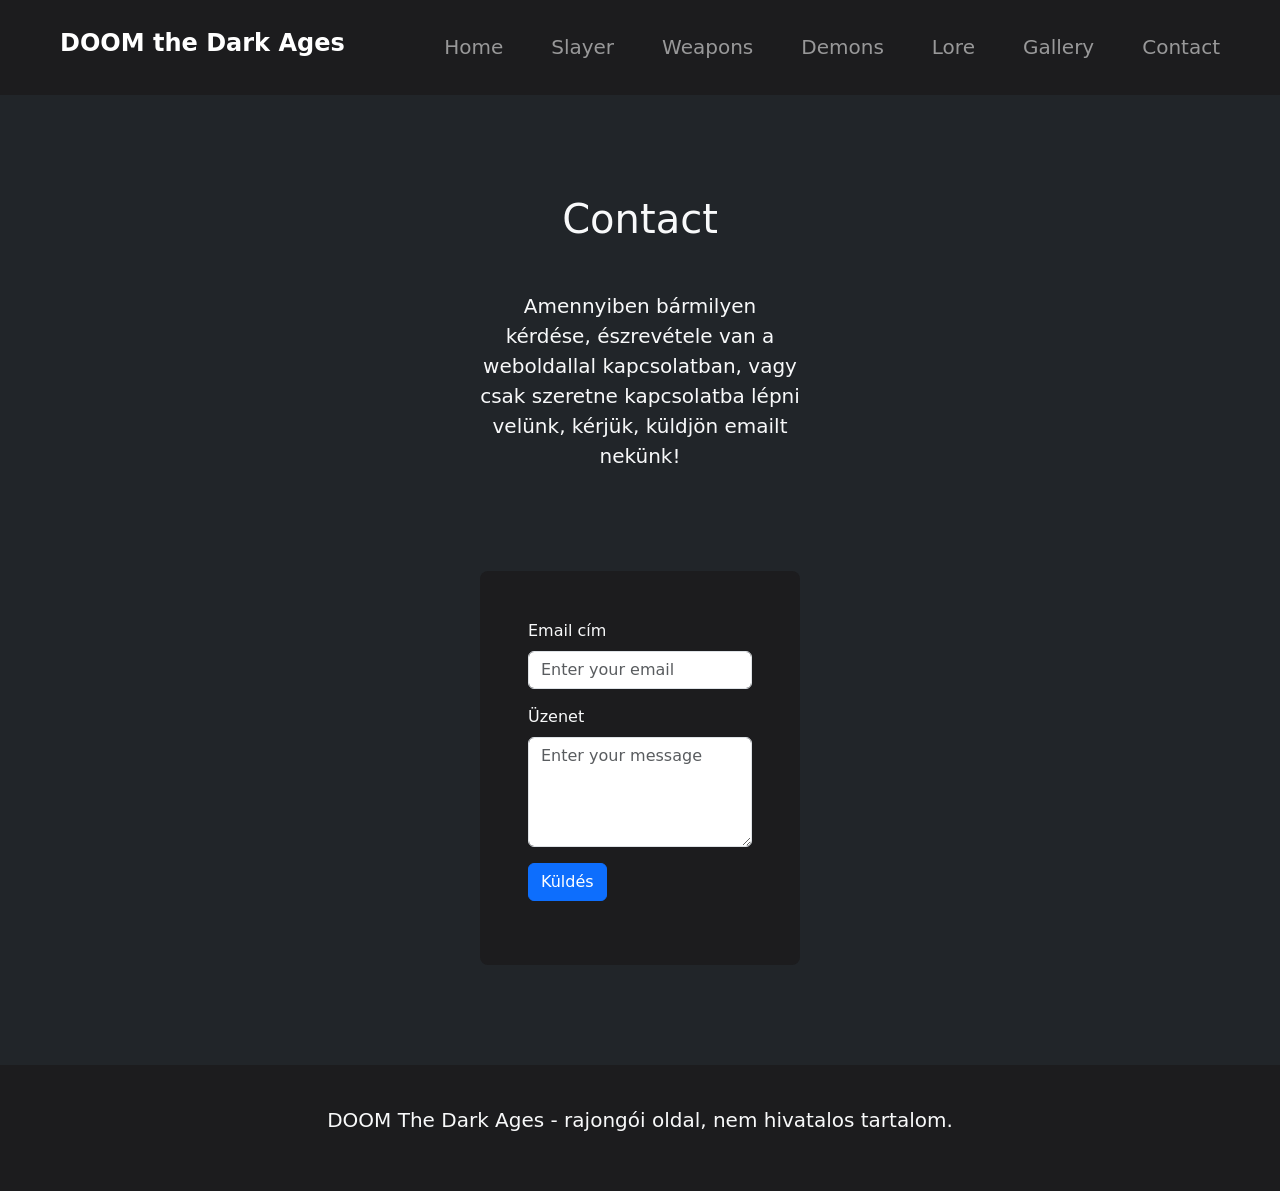
==== contact.html @ fdf14a86 "main,footer_contact.html Co-authored-by: Copilot <copilot@github.com>" ====
<!DOCTYPE html>
<html lang="hu">

<head>
    <meta charset="UTF-8">
    <meta name="viewport" content="width=device-width, initial-scale=1.0">
    <title>DOOM the dark ages</title>
    <link href="https://cdn.jsdelivr.net/npm/bootstrap@5.3.8/dist/css/bootstrap.min.css" rel="stylesheet"
        integrity="sha384-sRIl4kxILFvY47J16cr9ZwB07vP4J8+LH7qKQnuqkuIAvNWLzeN8tE5YBujZqJLB" crossorigin="anonymous">
    <link rel="stylesheet" href="./css/style.css ">
</head>

<body class="bg-dark text-light">
    <header id="header">
        <nav class="navbar navbar-dark bg-dark-css py-4">
            <div class="container-fluid d-flex justify-content-between align-items-center reveal">

                <p class="navbar-brand mx-5 h1 fs-4 fw-bold">DOOM the Dark Ages</p>

                <ul class="navbar-nav d-flex flex-row gap-5 fs-5 mx-5">
                    <li class="nav-item"><a class="nav-link" href="index.html">Home</a></li>
                    <li class="nav-item"><a class="nav-link" href="slayer.html">Slayer</a></li>
                    <li class="nav-item"><a class="nav-link" href="weapons.html">Weapons</a></li>
                    <li class="nav-item"><a class="nav-link" href="demons.html">Demons</a></li>
                    <li class="nav-item"><a class="nav-link" href="lore.html">Lore</a></li>
                    <li class="nav-item"><a class="nav-link" href="gallery.html">Gallery</a></li>
                    <li class="nav-item"><a class="nav-link" href="contact.html">Contact</a></li>
                </ul>

            </div>
        </nav>
    </header>


    <main>
        <h1 class="text-center mx-4 p3 mt mb-5 fs-1">Contact</h1>
        <p class="fs-5 text-center w-25 mx-auto mb">Amennyiben bármilyen kérdése, észrevétele van a weboldallal
            kapcsolatban, vagy
            csak szeretne kapcsolatba lépni velünk, kérjük, küldjön emailt nekünk!</p>

        <div class="reveal container rounded-3 bg-dark-css p-5 m-5 mx-auto w-25 mb hover-card">
            <form>
                <div class="mb-3">
                    <label for="email" class="form-label">Email cím</label>
                    <input type="email" class="form-control" id="email" placeholder="Enter your email">
                </div>
                <div class="mb-3">
                    <label for="message" class="form-label">Üzenet</label>
                    <textarea class="form-control" id="message" rows="4" placeholder="Enter your message"></textarea>
                    <button type="submit" class="btn btn-primary mt-3">Küldés</button>
            </form>

        </div>
    </main>


    <footer class="bg-dark-css container-fluid py-3 mt">
        <div class="reveal">
            <p class="text-center fs-5 p-4">DOOM The Dark Ages - rajongói oldal, nem hivatalos tartalom.</p>
        </div>
    </footer>


    <script src="https://cdn.jsdelivr.net/npm/bootstrap@5.3.8/dist/js/bootstrap.bundle.min.js"
        integrity="sha384-FKyoEForCGlyvwx9Hj09JcYn3nv7wiPVlz7YYwJrWVcXK/BmnVDxM+D2scQbITxI"
        crossorigin="anonymous"></script>

    <script src="./js/script.js"></script>

</body>

</html>
---- css/style.css ----
.reveal {
    opacity: 0;
    transform: translateY(50px);
    transition: all 0.8s ease;
}

.reveal.active {
    opacity: 1;
    transform: translateY(0);
}

.bg-dark-css {
    background-color: #1c1c1e;
}

.btn-dark {
    background-color: #1c1c1e;
    color: #fff;
    border: 1px solid #fff;
}

.line {
    width: 30%;
    height: 3px;
    background-color: #c7c7c7;
    margin: 0 auto;
}

.mt {
    margin-top: 100px;
}

.mb {
    margin-bottom: 100px;
}

.hover-card {
    transition: 0.3s ease;
}

.hover-card:hover {
    transform: scale(1.03);
    box-shadow: 0 0 20px rgb(1, 0, 24);
}
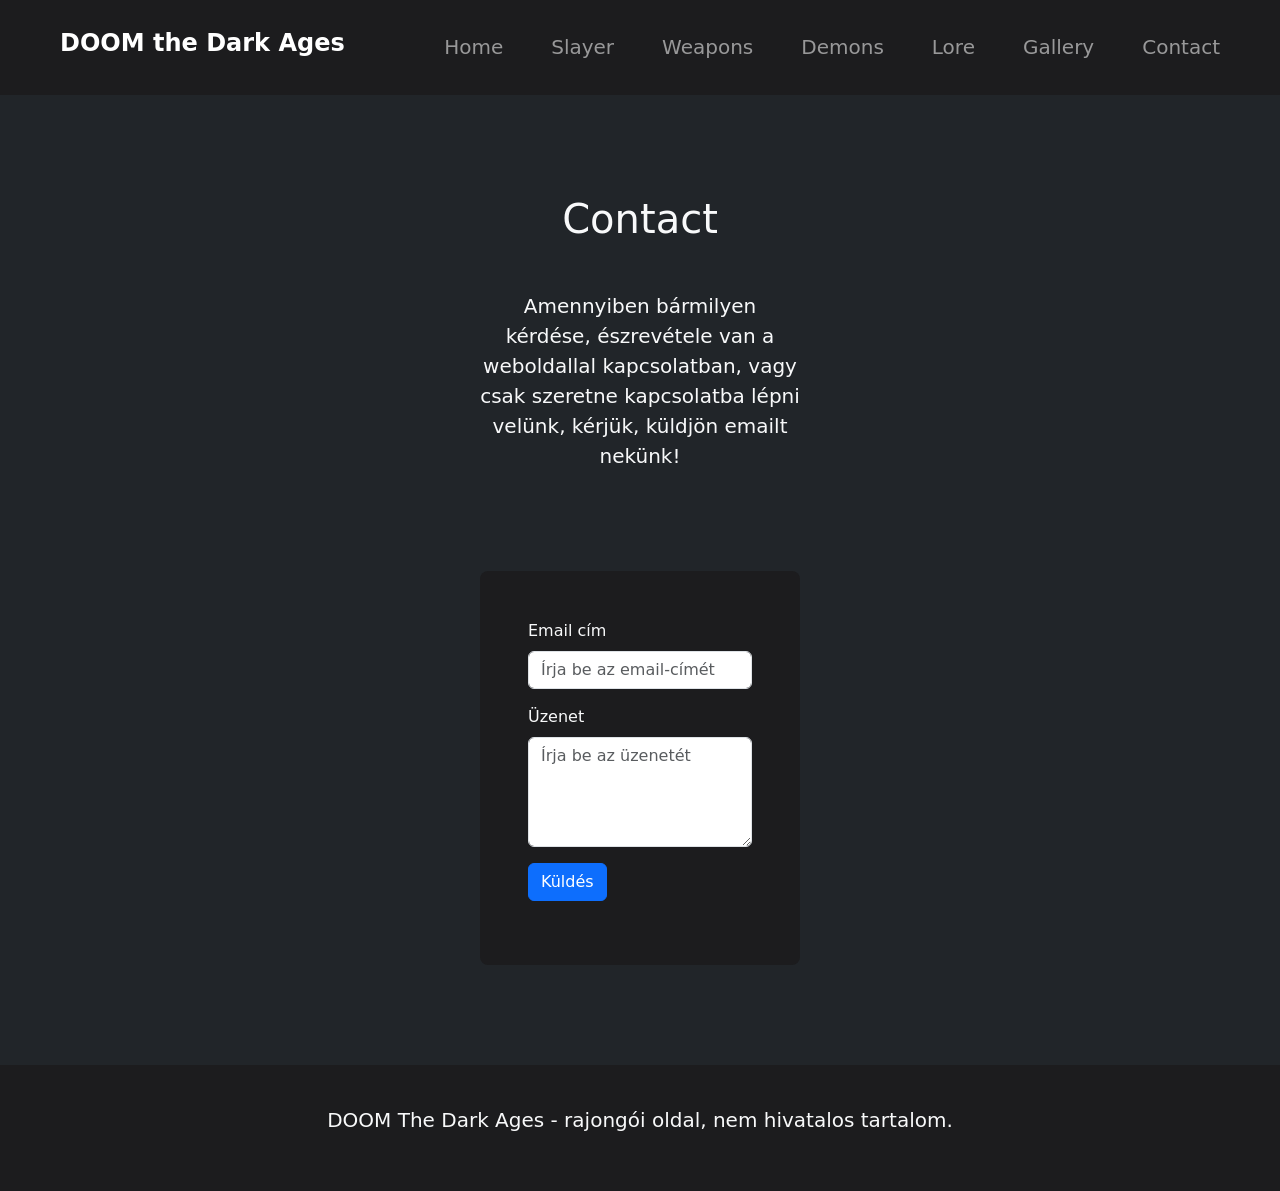
==== commit 93a5912a: "reapairs_contact.html Co-authored-by: Copilot <copilot@github.com>" ====
--- a/contact.html
+++ b/contact.html
@@ -42,11 +42,11 @@
             <form>
                 <div class="mb-3">
                     <label for="email" class="form-label">Email cím</label>
-                    <input type="email" class="form-control" id="email" placeholder="Enter your email">
+                    <input type="email" class="form-control" id="email" placeholder="Írja be az email-címét">
                 </div>
                 <div class="mb-3">
                     <label for="message" class="form-label">Üzenet</label>
-                    <textarea class="form-control" id="message" rows="4" placeholder="Enter your message"></textarea>
+                    <textarea class="form-control" id="message" rows="4" placeholder="Írja be az üzenetét"></textarea>
                     <button type="submit" class="btn btn-primary mt-3">Küldés</button>
             </form>
 
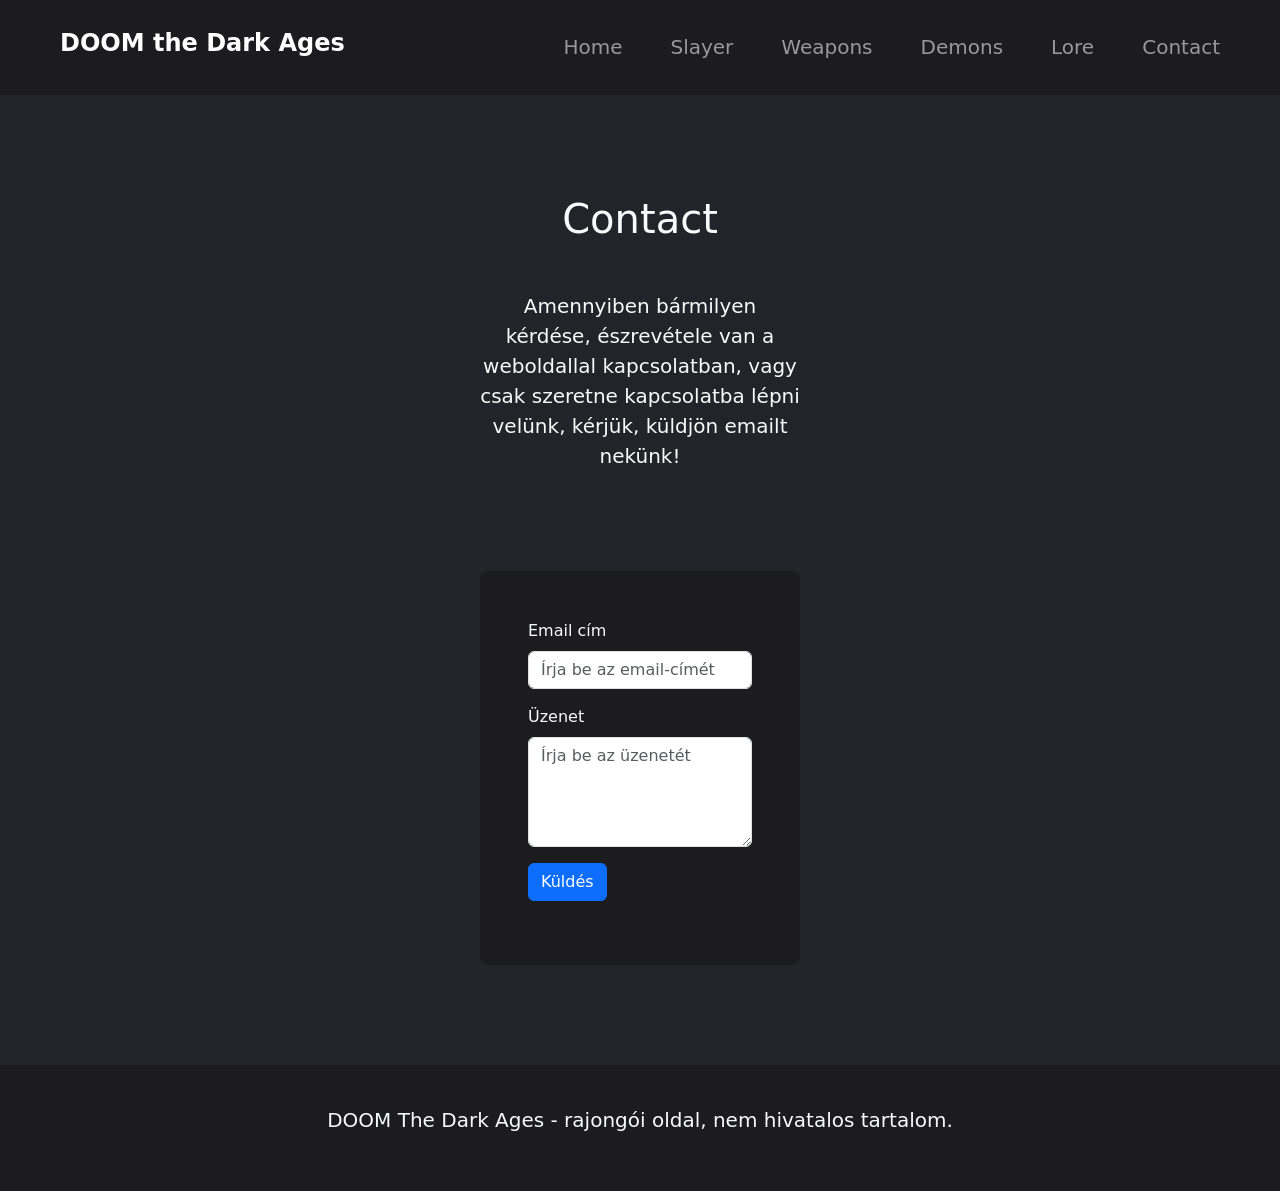
==== commit f6768793: "main_lore.html Co-authored-by: Copilot <copilot@github.com>" ====
--- a/contact.html
+++ b/contact.html
@@ -13,7 +13,7 @@
 <body class="bg-dark text-light">
     <header id="header">
         <nav class="navbar navbar-dark bg-dark-css py-4">
-            <div class="container-fluid d-flex justify-content-between align-items-center reveal">
+            <div class="container-fluid d-flex justify-content-between align-items-center">
 
                 <p class="navbar-brand mx-5 h1 fs-4 fw-bold">DOOM the Dark Ages</p>
 
@@ -23,7 +23,6 @@
                     <li class="nav-item"><a class="nav-link" href="weapons.html">Weapons</a></li>
                     <li class="nav-item"><a class="nav-link" href="demons.html">Demons</a></li>
                     <li class="nav-item"><a class="nav-link" href="lore.html">Lore</a></li>
-                    <li class="nav-item"><a class="nav-link" href="gallery.html">Gallery</a></li>
                     <li class="nav-item"><a class="nav-link" href="contact.html">Contact</a></li>
                 </ul>
 
--- a/css/style.css
+++ b/css/style.css
@@ -26,6 +26,20 @@
     margin: 0 auto;
 }
 
+.line2 {
+    width: 15%;
+    height: 3px;
+    background-color: #c7c7c7;
+    margin: 0 auto;
+}
+
+.line3 {
+    width: 40%;
+    height: 3px;
+    background-color: #c7c7c7;
+    margin: 0px;
+}
+
 .mt {
     margin-top: 100px;
 }
@@ -41,4 +55,53 @@
 .hover-card:hover {
     transform: scale(1.03);
     box-shadow: 0 0 20px rgb(1, 0, 24);
+}
+
+.img-container {
+    width: 100%;
+    height: 280px;
+    overflow: hidden;
+}
+
+.img-container img {
+    width: 100%;
+    height: auto;
+    display: block;
+    transform: translateY(-50px);
+}
+
+.img-container-uac {
+    width: 100%;
+    height: 280px;
+    overflow: hidden;
+}
+
+.img-container-uac img {
+    width: 100%;
+    height: auto;
+    display: block;
+    transform: translateY(-140px);
+}
+
+.hover-img {
+    width: 300px;
+    transition: 0.3s ease;
+}
+
+.hover-img:hover {
+    transform: scale(1.1);
+    box-shadow: 0 0 20px red;
+    filter: brightness(1.2);
+}
+
+.img-container-doom-tda {
+    width: 100%;
+    height: 340px;
+    overflow: hidden;
+}
+
+.img-container-doom-tda img {
+    width: 100%;
+    height: auto;
+    display: block;
 }
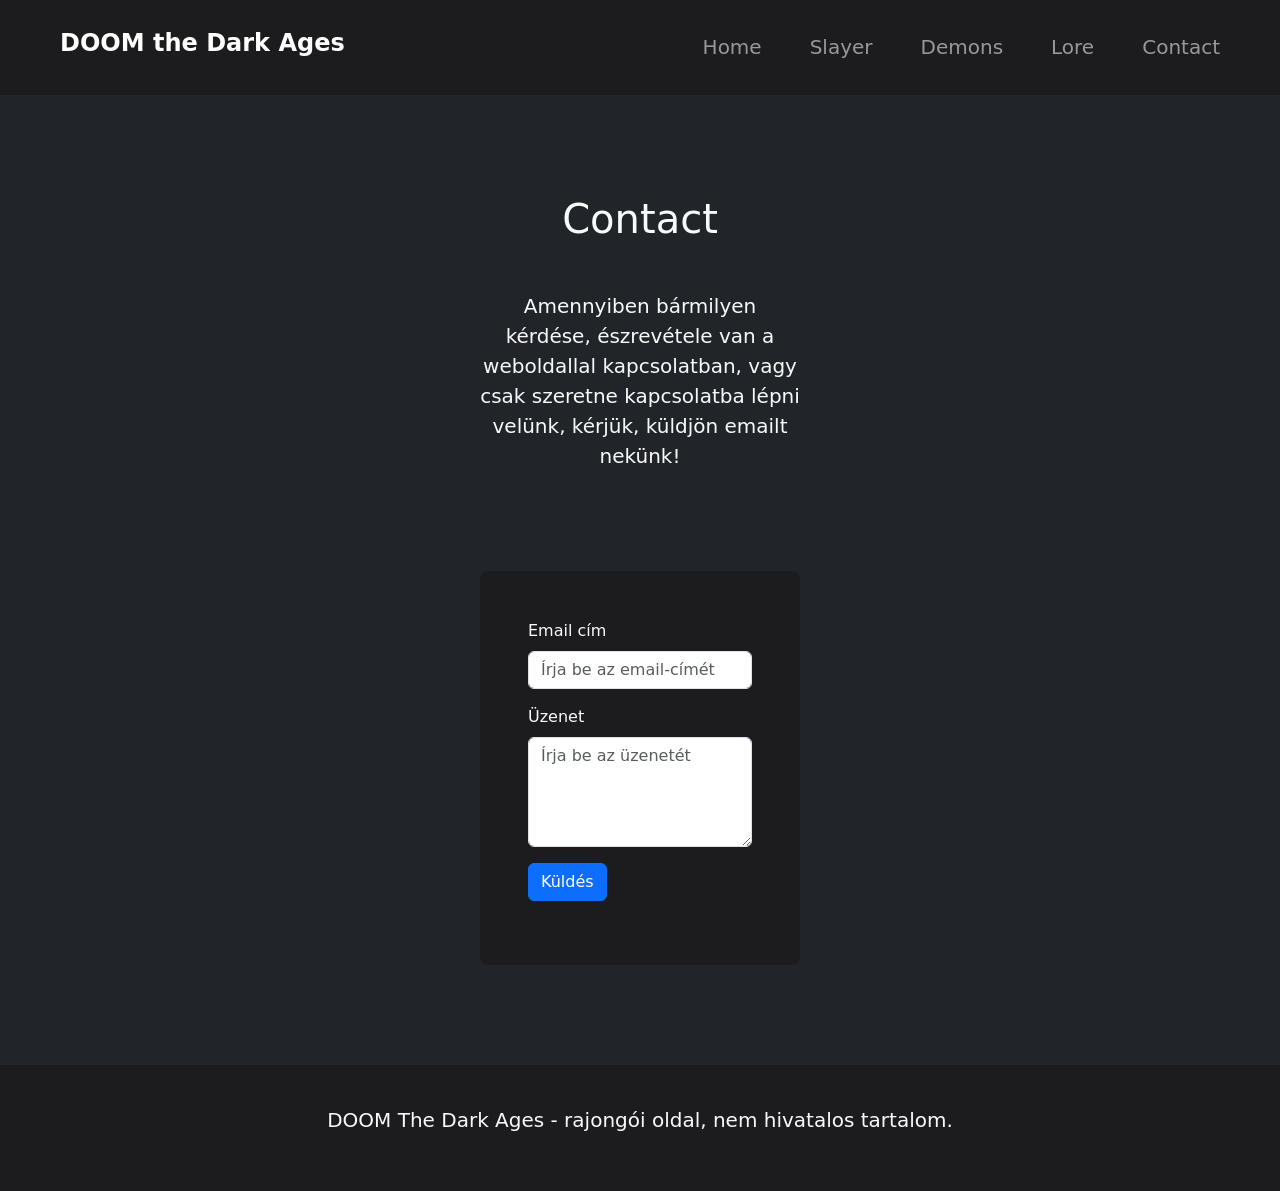
==== commit 37fddbb1: "small changes and demons.html finished" ====
--- a/contact.html
+++ b/contact.html
@@ -20,7 +20,6 @@
                 <ul class="navbar-nav d-flex flex-row gap-5 fs-5 mx-5">
                     <li class="nav-item"><a class="nav-link" href="index.html">Home</a></li>
                     <li class="nav-item"><a class="nav-link" href="slayer.html">Slayer</a></li>
-                    <li class="nav-item"><a class="nav-link" href="weapons.html">Weapons</a></li>
                     <li class="nav-item"><a class="nav-link" href="demons.html">Demons</a></li>
                     <li class="nav-item"><a class="nav-link" href="lore.html">Lore</a></li>
                     <li class="nav-item"><a class="nav-link" href="contact.html">Contact</a></li>
@@ -37,7 +36,7 @@
             kapcsolatban, vagy
             csak szeretne kapcsolatba lépni velünk, kérjük, küldjön emailt nekünk!</p>
 
-        <div class="reveal container rounded-3 bg-dark-css p-5 m-5 mx-auto w-25 mb hover-card">
+        <div class="reveal container rounded-3 bg-dark-css p-5 m-5 mx-auto w-25 mb">
             <form>
                 <div class="mb-3">
                     <label for="email" class="form-label">Email cím</label>
@@ -54,7 +53,7 @@
 
 
     <footer class="bg-dark-css container-fluid py-3 mt">
-        <div class="reveal">
+        <div class="">
             <p class="text-center fs-5 p-4">DOOM The Dark Ages - rajongói oldal, nem hivatalos tartalom.</p>
         </div>
     </footer>
--- a/css/style.css
+++ b/css/style.css
@@ -37,7 +37,7 @@
     width: 40%;
     height: 3px;
     background-color: #c7c7c7;
-    margin: 0px;
+    margin: 0 auto;
 }
 
 .mt {
@@ -48,13 +48,25 @@
     margin-bottom: 100px;
 }
 
-.hover-card {
-    transition: 0.3s ease;
+.lore-layout .lore-image {
+    width: 100%;
+    height: 280px;
+    margin: 0;
+    overflow: hidden;
+    border-radius: 12px;
+    background-color: #111113;
 }
 
-.hover-card:hover {
-    transform: scale(1.03);
-    box-shadow: 0 0 20px rgb(1, 0, 24);
+.lore-layout .lore-image img {
+    width: 100%;
+    height: 100%;
+    display: block;
+    object-fit: cover;
+}
+
+.lore-layout .lore-logo img {
+    object-fit: contain;
+    padding: 1rem;
 }
 
 .img-container {
@@ -83,19 +95,8 @@
     transform: translateY(-140px);
 }
 
-.hover-img {
-    width: 300px;
-    transition: 0.3s ease;
-}
-
-.hover-img:hover {
-    transform: scale(1.1);
-    box-shadow: 0 0 20px red;
-    filter: brightness(1.2);
-}
-
 .img-container-doom-tda {
-    width: 100%;
+    width: 90%;
     height: 340px;
     overflow: hidden;
 }
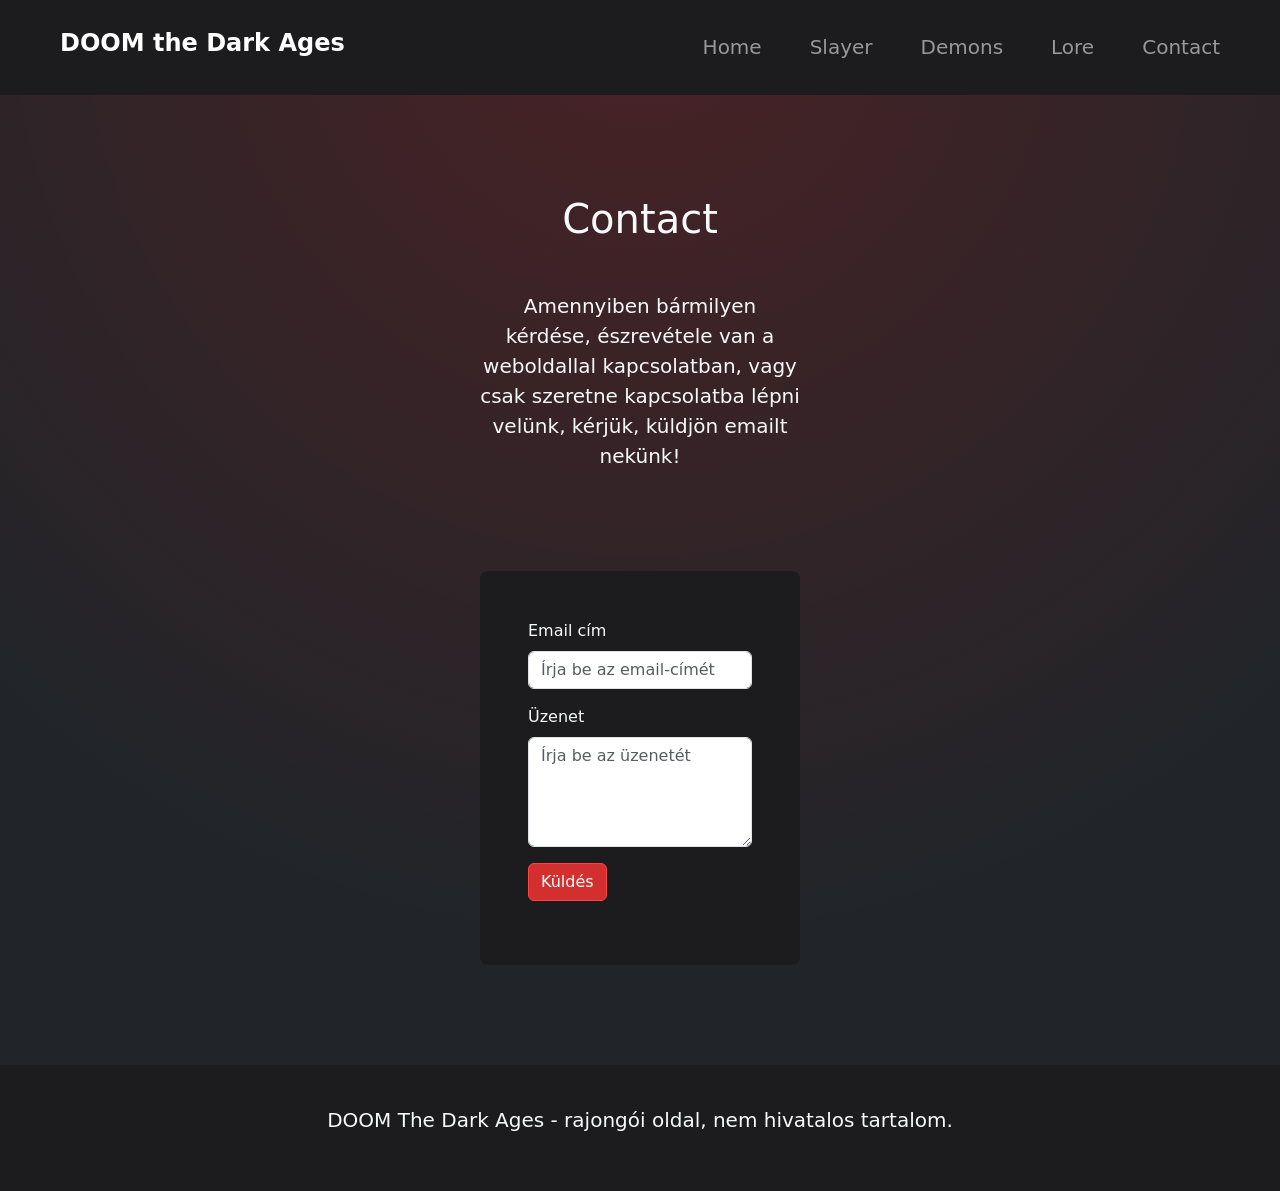
==== commit 9b003c3b: "redesign basics" ====
--- a/contact.html
+++ b/contact.html
@@ -8,6 +8,7 @@
     <link href="https://cdn.jsdelivr.net/npm/bootstrap@5.3.8/dist/css/bootstrap.min.css" rel="stylesheet"
         integrity="sha384-sRIl4kxILFvY47J16cr9ZwB07vP4J8+LH7qKQnuqkuIAvNWLzeN8tE5YBujZqJLB" crossorigin="anonymous">
     <link rel="stylesheet" href="./css/style.css ">
+    <link rel="stylesheet" href="./css/style_2.css">
 </head>
 
 <body class="bg-dark text-light">
--- a/css/style.css
+++ b/css/style.css
@@ -105,4 +105,34 @@
     width: 100%;
     height: auto;
     display: block;
+}
+
+.nav-link {
+    transition: 0.3s;
+}
+
+.nav-link:hover {
+    color: #ff4444;
+}
+
+.box-idk-bro-wtf-are-u-thinking {
+    border: 1px solid #564b36;
+    border-radius: 8px;
+    padding: 20px;
+    box-shadow: 0 4px 15px rgba(0, 0, 0, 0.5);
+}
+
+.btn-primary {
+    background-color: #d32f2f;
+    border-color: #ff4444;
+}
+
+.btn-primary:hover {
+    background-color: #ff4444;
+}
+
+.container-bg {
+    background-color: #232729;
+    padding: 20px;
+    border-radius: 30px;
 }
--- a/css/style_2.css
+++ b/css/style_2.css
@@ -0,0 +1,68 @@
+body {
+  background: radial-gradient(circle at top, rgba(255, 20, 20, 0.18), transparent 70%),
+    #090909;
+  color: #f3f3f3;
+}
+
+.hero {
+  display: grid;
+  grid-template-columns: 1.2fr 1fr;
+  align-items: center;
+  gap: 2rem;
+}
+
+.feature-card {
+  background: rgba(20, 20, 22, 0.9);
+  border: 1px solid rgba(255, 255, 255, 0.08);
+  border-radius: 18px;
+  padding: 1.5rem;
+  transition: transform 0.2s ease;
+}
+
+.feature-card:hover {
+  transform: translateY(-5px);
+  border-color: rgba(255, 110, 80, 0.7);
+}
+
+.metal-mania-regular {
+  font-family: "Metal Mania", system-ui;
+  font-weight: 400;
+  font-style: normal;
+}
+
+.logo-font-shadow {
+  font-family: 'Metal Mania', cursive;
+  color: #d6d6d6;
+  text-shadow:
+    1px 0 0 #7a0000,
+    -1px 0 0 #7a0000,
+    0 1px 0 #7a0000,
+    0 -1px 0 #7a0000;
+}
+
+.russo-one-regular {
+  font-family: "Russo One", sans-serif;
+  font-weight: 400;
+  font-style: normal;
+}
+
+.rubik-dirt-regular {
+  font-family: "Rubik Dirt", system-ui;
+  font-weight: 200;
+  font-style: normal;
+}
+
+.section-bg-or-smthing-idk {
+    position: relative;
+
+    background-image:
+        linear-gradient(rgba(0, 0, 0, 0.65), rgba(0, 0, 0, 0.65)),
+        url("../images/apps.60347.14536964349136030.18eda75d-7a5e-4160-94f5-2d47359e4ef5.jpg");
+
+    background-size: cover;
+    background-position: center;
+    background-repeat: no-repeat;
+
+    min-height: 300px;
+    padding: 50px 0;
+}
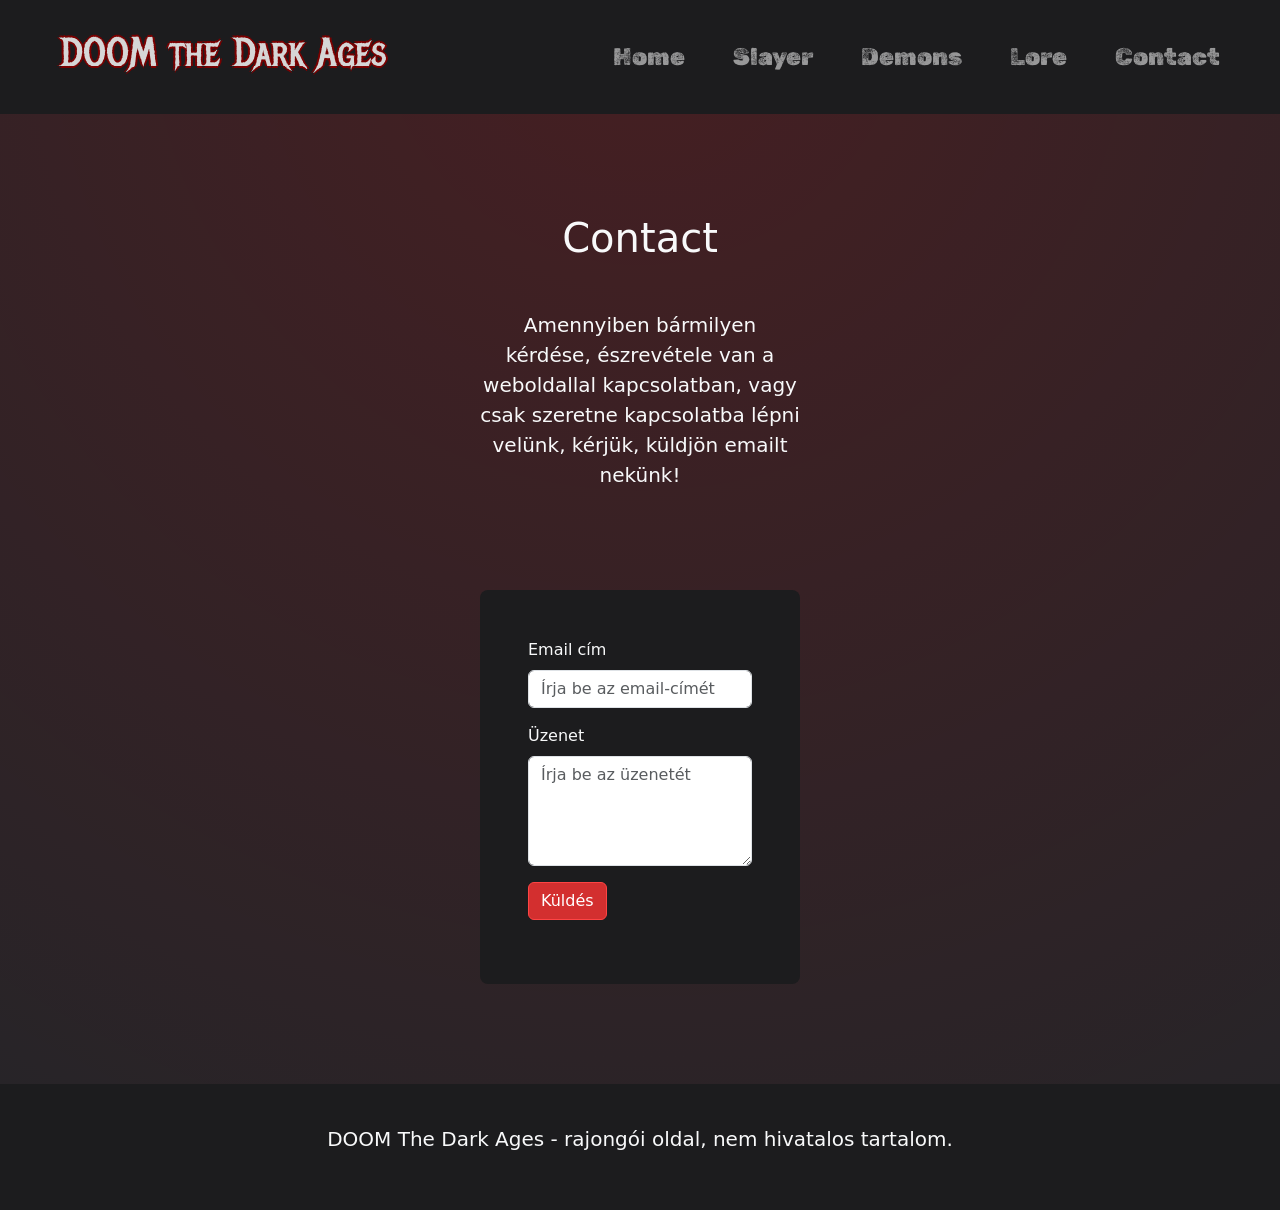
==== commit f938e89f: "sztem ez keszen van" ====
--- a/contact.html
+++ b/contact.html
@@ -9,6 +9,22 @@
         integrity="sha384-sRIl4kxILFvY47J16cr9ZwB07vP4J8+LH7qKQnuqkuIAvNWLzeN8tE5YBujZqJLB" crossorigin="anonymous">
     <link rel="stylesheet" href="./css/style.css ">
     <link rel="stylesheet" href="./css/style_2.css">
+    <link rel="preconnect" href="https://fonts.googleapis.com">
+    <link rel="preconnect" href="https://fonts.gstatic.com" crossorigin>
+    <link href="https://fonts.googleapis.com/css2?family=Metal+Mania&display=swap" rel="stylesheet">
+    <link rel="preconnect" href="https://fonts.googleapis.com">
+    <link rel="preconnect" href="https://fonts.gstatic.com" crossorigin>
+    <link href="https://fonts.googleapis.com/css2?family=Metal+Mania&family=Russo+One&display=swap" rel="stylesheet">
+    <link rel="preconnect" href="https://fonts.googleapis.com">
+    <link rel="preconnect" href="https://fonts.gstatic.com" crossorigin>
+    <link
+        href="https://fonts.googleapis.com/css2?family=Black+Ops+One&family=Metal+Mania&family=Rubik+Dirt&family=Russo+One&display=swap"
+        rel="stylesheet">
+    <link rel="preconnect" href="https://fonts.googleapis.com">
+    <link rel="preconnect" href="https://fonts.gstatic.com" crossorigin>
+    <link
+        href="https://fonts.googleapis.com/css2?family=Black+Ops+One&family=Metal+Mania&family=Quantico:ital,wght@0,400;0,700;1,400;1,700&family=Rubik+Dirt&family=Russo+One&family=Titillium+Web:ital,wght@0,200;0,300;0,400;0,600;0,700;0,900;1,200;1,300;1,400;1,600;1,700&display=swap"
+        rel="stylesheet">
 </head>
 
 <body class="bg-dark text-light">
@@ -16,9 +32,9 @@
         <nav class="navbar navbar-dark bg-dark-css py-4">
             <div class="container-fluid d-flex justify-content-between align-items-center">
 
-                <p class="navbar-brand mx-5 h1 fs-4 fw-bold">DOOM the Dark Ages</p>
+                <p class="navbar-brand mx-5 h1 fs-1  metal-mania-regular logo-font-shadow">DOOM the Dark Ages</p>
 
-                <ul class="navbar-nav d-flex flex-row gap-5 fs-5 mx-5">
+                <ul class="navbar-nav d-flex flex-row gap-5 fs-4 mx-5 rubik-dirt-regular">
                     <li class="nav-item"><a class="nav-link" href="index.html">Home</a></li>
                     <li class="nav-item"><a class="nav-link" href="slayer.html">Slayer</a></li>
                     <li class="nav-item"><a class="nav-link" href="demons.html">Demons</a></li>
--- a/css/style_2.css
+++ b/css/style_2.css
@@ -1,7 +1,6 @@
 body {
-  background: radial-gradient(circle at top, rgba(255, 20, 20, 0.18), transparent 70%),
+  background: radial-gradient(circle at top, rgba(238, 0, 0, 0.18), transparent 110%),
     #090909;
-  color: #f3f3f3;
 }
 
 .hero {
@@ -34,10 +33,10 @@
   font-family: 'Metal Mania', cursive;
   color: #d6d6d6;
   text-shadow:
-    1px 0 0 #7a0000,
-    -1px 0 0 #7a0000,
-    0 1px 0 #7a0000,
-    0 -1px 0 #7a0000;
+    2px 0 0 #7a0000,
+    -2px 0 0 #7a0000,
+    0 2px 0 #7a0000,
+    0 -2px 0 #7a0000;
 }
 
 .russo-one-regular {
@@ -65,4 +64,158 @@
 
     min-height: 300px;
     padding: 50px 0;
+}
+
+.color-for-bg-txt {
+  color: #838383;
+}
+
+.titillium-web-extralight {
+  font-family: "Titillium Web", sans-serif;
+  font-weight: 200;
+  font-style: normal;
+}
+
+.titillium-web-light {
+  font-family: "Titillium Web", sans-serif;
+  font-weight: 300;
+  font-style: normal;
+}
+
+.titillium-web-regular {
+  font-family: "Titillium Web", sans-serif;
+  font-weight: 400;
+  font-style: normal;
+}
+
+.titillium-web-semibold {
+  font-family: "Titillium Web", sans-serif;
+  font-weight: 550;
+  font-style: normal;
+}
+
+.titillium-web-bold {
+  font-family: "Titillium Web", sans-serif;
+  font-weight: 700;
+  font-style: normal;
+}
+
+.titillium-web-black {
+  font-family: "Titillium Web", sans-serif;
+  font-weight: 900;
+  font-style: normal;
+}
+
+.titillium-web-extralight-italic {
+  font-family: "Titillium Web", sans-serif;
+  font-weight: 200;
+  font-style: italic;
+}
+
+.titillium-web-light-italic {
+  font-family: "Titillium Web", sans-serif;
+  font-weight: 300;
+  font-style: italic;
+}
+
+.titillium-web-regular-italic {
+  font-family: "Titillium Web", sans-serif;
+  font-weight: 400;
+  font-style: italic;
+}
+
+.titillium-web-semibold-italic {
+  font-family: "Titillium Web", sans-serif;
+  font-weight: 600;
+  font-style: italic;
+}
+
+.titillium-web-bold-italic {
+  font-family: "Titillium Web", sans-serif;
+  font-weight: 700;
+  font-style: italic;
+}
+
+
+.container-bg {
+    background-size: cover;
+    background-position: center;
+    background-repeat: no-repeat;
+}
+
+.bg-1-1 {
+    background-image:
+        linear-gradient(rgba(0, 0, 0, 0.65), rgba(0, 0, 0, 0.65)),
+        url("../images/doomslayer.jpg");
+        background-position: center top;
+}
+
+.bg-1-2 {
+    background-image:
+        linear-gradient(rgba(0, 0, 0, 0.65), rgba(0, 0, 0, 0.65)),
+        url("../images/doomslayer.jpg");
+        background-position: center center;
+}
+
+.bg-1-3 {
+    background-image:
+        linear-gradient(rgba(0, 0, 0, 0.65), rgba(0, 0, 0, 0.65)),
+        url("../images/doomslayer.jpg");
+        background-position: center bottom;
+}
+
+.bg-2-1 {
+    background-image:
+        linear-gradient(rgba(0, 0, 0, 0.65), rgba(0, 0, 0, 0.65)),
+        url("../images/demonicinvasion.webp");
+        background-position: center top;
+}
+
+.bg-2-2 {
+    background-image:
+        linear-gradient(rgba(0, 0, 0, 0.65), rgba(0, 0, 0, 0.65)),
+        url("../images/demonicinvasion.webp");
+        background-position: center bottom;
+}
+
+.bg-3-1 {
+    background-image:
+        linear-gradient(rgba(0, 0, 0, 0.65), rgba(0, 0, 0, 0.65)),
+        url("../images/sentinel_korszak.jpg");
+        background-position: center top;
+}
+
+.bg-3-2 {
+    background-image:
+        linear-gradient(rgba(0, 0, 0, 0.65), rgba(0, 0, 0, 0.65)),
+        url("../images/uac.jpg");
+        background-position: center top;
+}
+
+.bg-3-3 {
+    background-image:
+        linear-gradient(rgba(0, 0, 0, 0.65), rgba(0, 0, 0, 0.65)),
+        url("../images/sentinel_korszak.jpg");
+        background-position: center center;
+}
+
+.bg-3-4 {
+    background-image:
+        linear-gradient(rgba(0, 0, 0, 0.65), rgba(0, 0, 0, 0.65)),
+        url("../images/uac.jpg");
+        background-position: center center;
+}
+
+.bg-3-5 {
+    background-image:
+        linear-gradient(rgba(0, 0, 0, 0.65), rgba(0, 0, 0, 0.65)),
+        url("../images/sentinel_korszak.jpg");
+        background-position: center bottom;
+}
+
+.bg-3-6 {
+    background-image:
+        linear-gradient(rgba(0, 0, 0, 0.65), rgba(0, 0, 0, 0.65)),
+        url("../images/uac.jpg");
+        background-position: center bottom;
 }
